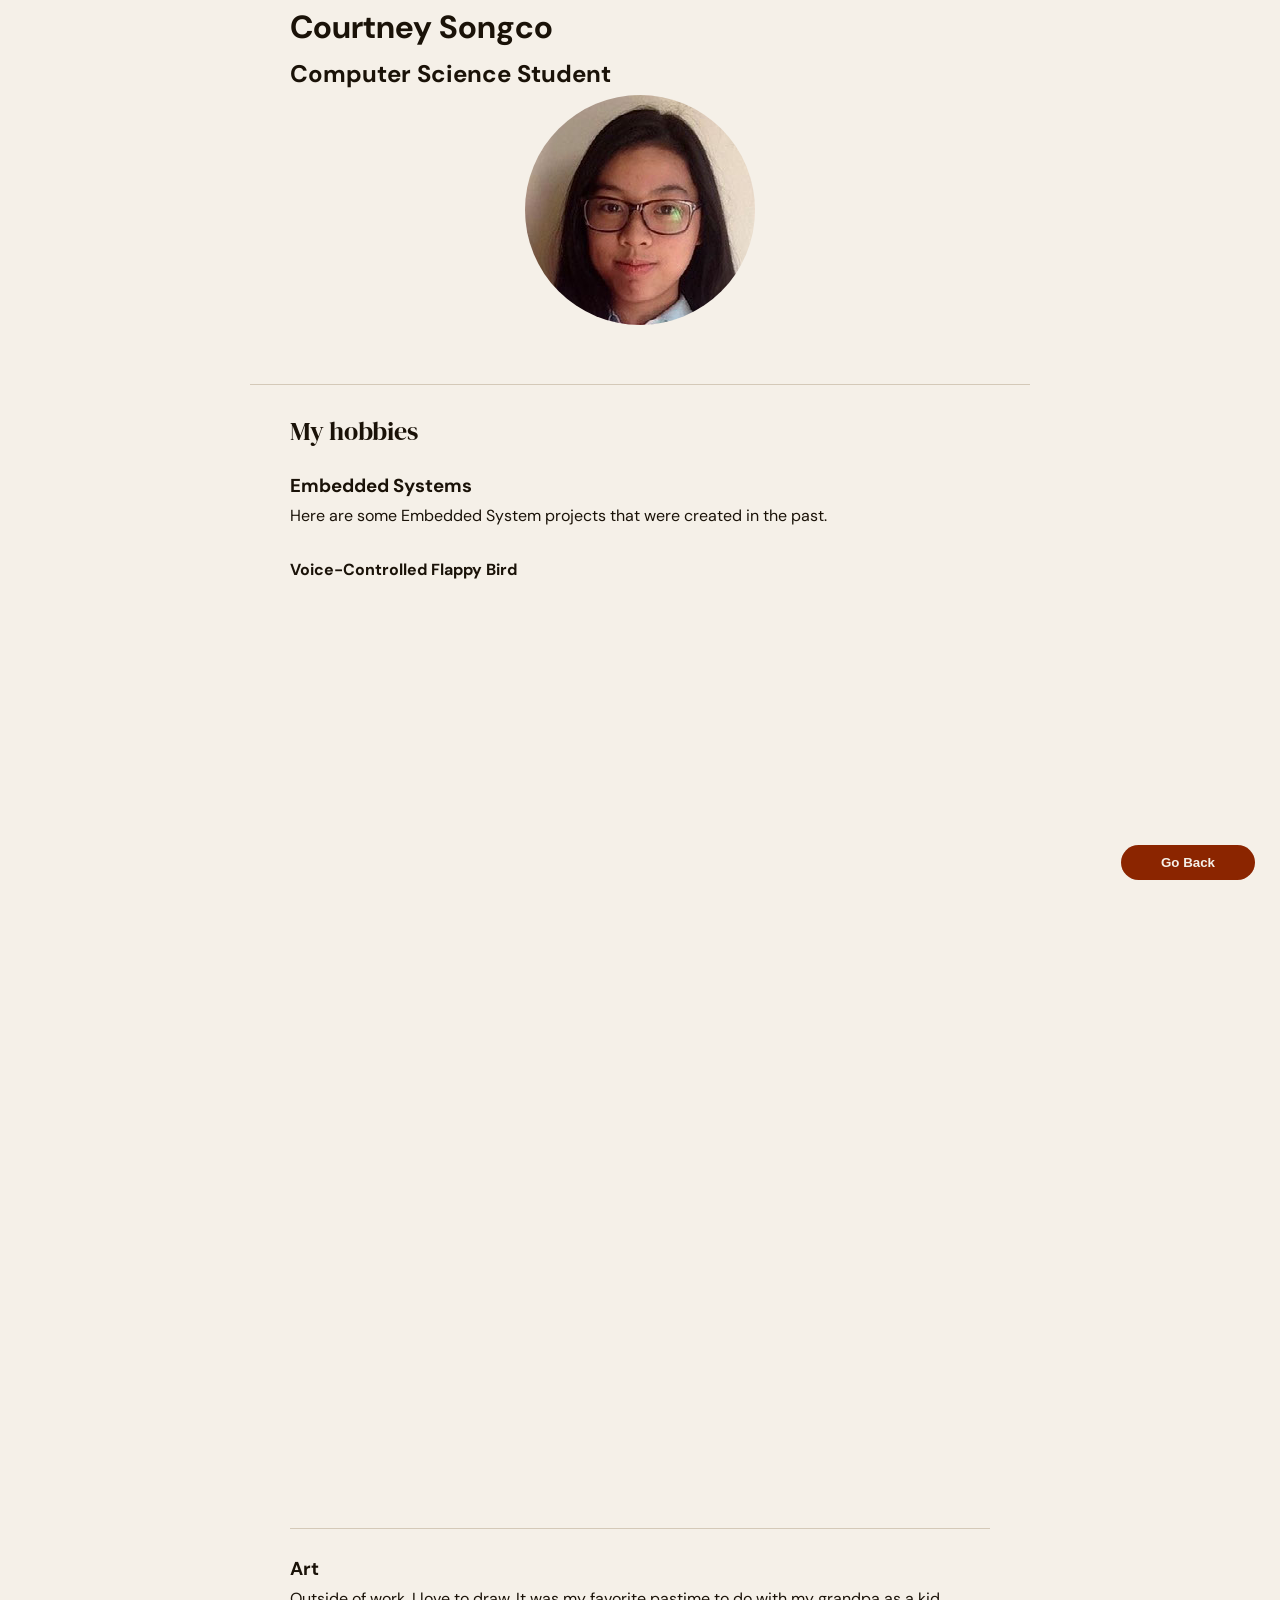
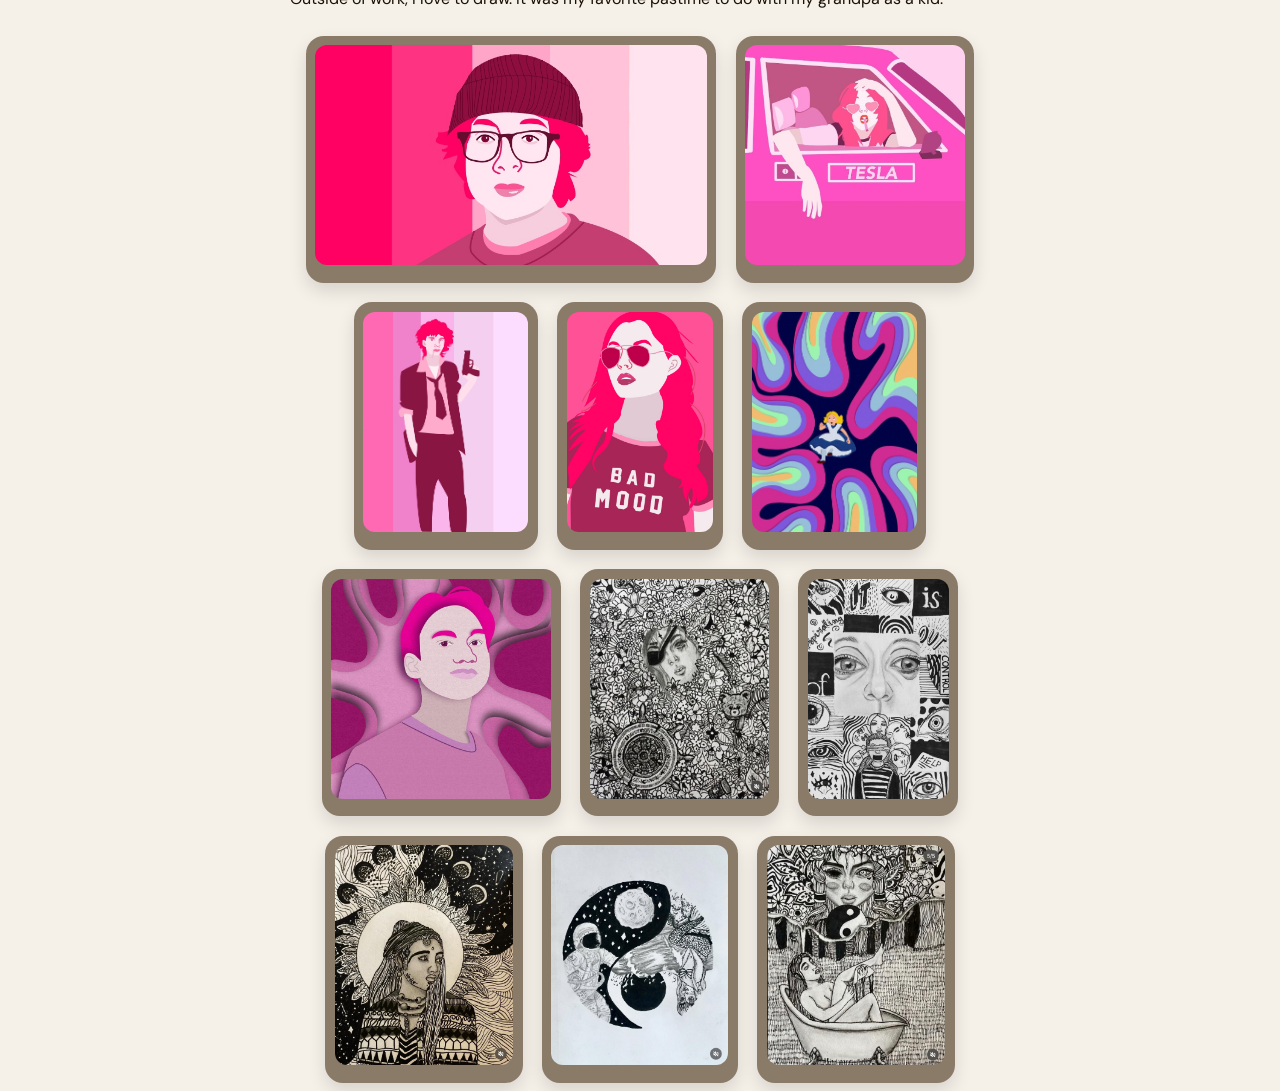
==== hobby.html @ 7f65874d "For website" ====
<!DOCTYPE html>
<html lang="en">
<head>
    <meta charset="UTF-8">
    <meta name="viewport" content="width=device-width, initial-scale=1.0">
    <link rel="stylesheet" href="stylesheet/general.css">
    <link rel="stylesheet" href="stylesheet/styles.css">
    <title>Courtney Songco</title>
</head>
<body>
    <h1>Courtney Songco</h1>
    <h2>Computer Science Student</h2>
    <img src="images/mel-prof.jpg" alt="" class="profile">

    <br/>
    <hr/>
    <div class="container">
        <div>
            <h2 class="hobby section-title">
                My hobbies
            </h2>
            <h3 class="hobbies">
                Embedded Systems
            </h3>
            <p>
                Here are some Embedded System projects that were created in the past. 
            </p>
            <br/>
            <p class="hobby-title"><b>Voice-Controlled Flappy Bird</b></p>
            <iframe width="508" height="904" 
                src="https://www.youtube.com/embed/Ok2I-sBYQz0"
                title="EE120B FINAL CUSTOM PROJECT VOICE CONTROLLED FLAPPY BIRD" 
                frameborder="0" 
                allow="accelerometer; autoplay; clipboard-write; encrypted-media; gyroscope; picture-in-picture; web-share" 
                referrerpolicy="strict-origin-when-cross-origin" 
                allowfullscreen
                >
            </iframe>
        </div>
        <hr/>
        <h3 class="hobbies">
            Art
        </h3>
        <p>
            Outside of work, I love to draw. It was my favorite pastime to do with my grandpa as a kid.
        </p>
        <div class="drawing-flex">
            <div class="card">
                <img src="images/illustration-img-1.jpeg" alt="" class="drawings">
            </div>
             <div class="card">
                <img src="images/illustration-img-2.jpg" alt="" class="drawings">
            </div>
             <div class="card">
                <img src="images/illustration-img-3.jpeg" alt="" class="drawings">
            </div>
             <div class="card">
                <img src="images/illustration-img-4.jpg" alt="" class="drawings">
            </div>
             <div class="card">
                <img src="images/illustration-img-5.jpg" alt="" class="drawings">
            </div>
             <div class="card">
                <img src="images/illustration-img-6.jpg" alt="" class="drawings">
            </div>
             <div class="card">
                <img src="images/IMG_2514.PNG" alt="" class="drawings">
            </div>
             <div class="card">
                <img src="images/IMG_2516.PNG" alt="" class="drawings">
            </div>
             <div class="card">
              <img src="images/IMG_2517.PNG" alt="" class="drawings">
            </div>

             <div class="card">
                <img src="images/IMG_2518.PNG" alt="" class="drawings">
            </div>
             <div class="card">
                <img src="images/IMG_2519.PNG" alt="" class="drawings">
            </div>
        </div>
    </div>

    <button class="btn-page">
        <a href="index.html" class="link-page" target="_self">Go Back</a>
    </button>

</body>
</html>
---- stylesheet/general.css ----
@import url('https://fonts.googleapis.com/css2?family=DM+Serif+Display:ital@0;1&family=DM+Sans:wght@300;400;500;600&display=swap');

@media (max-width: 768px) {
  .card {
    flex: 0 0 calc(50% - 1.2rem);
  }
}

@media (max-width: 480px) {
  .card {
    flex: 0 0 100%;
  }
}
:root {
  --bg:          #f5f0e8;
  --accent-soft: #e8d5d0;
  --font:         #1a1208;
  --font-mid:     #4a3f30;
  --font-light:   #8a7a68;
  --rule:        #d4c9b8;
  --link:        #8b2500;
  --link-hover:  #c0392b;
  --highlight:    #ffc61a;
}

*, *::before, *::after {
  box-sizing: border-box;
  margin: 0;
  padding: 0;
}

body {
  background-color: var(--bg);
  color: var(--font);
  font-family: 'DM Sans', sans-serif;
  font-size: 16px;
  line-height: 1.7;
  padding: 0;
  min-height: 100vh;
}

body > *:not(.top-heading) {
  max-width: 780px;
  margin-left: auto;
  margin-right: auto;
  padding-left: 2.5rem;
  padding-right: 2.5rem;
}
img
{
  height: 50%;
}

hr {
  border: none;
  border-top: 1px solid var(--rule);
  margin: 2rem 0 1.5rem;
  clear: both;
}
---- stylesheet/styles.css ----
.profile {
  display: block;
  border-radius: 60%;
  margin:auto;
  /* width: 50px;
  max-width: 150px; */
}


.section-title {
  font-family: 'DM Serif Display', serif;
  font-size: 1.65rem;
  font-weight: 400;
  color: var(--font);
  margin-bottom: 1rem;
  letter-spacing: -0.01em;
  display: flex;
  align-items: center;
  gap: 0.45rem;
}

.container {
  max-width: 780px;
  margin: 0 auto;
  padding: 0 2.5rem;
  padding-bottom: 0.5rem;
}

.interests {
  max-width: 780px;
  margin: 0 auto;
  padding: 0 2.5rem 3rem;
}

.education-list {
  list-style: disc;
  padding-left: 1.6rem;
  display: flex;
  flex-direction: column;
  gap: 0.4rem;
}

.education-item p {
  margin: 0;
  font-size: 0.97rem;
  color: var(--font-mid);
}

.education-item b {
  color: var(--ink);
  font-weight: 600;
}

.education-item i {
  color: var(--font-mid);
}

/* ── Work experience ── */
.work-exp.container ul {
  list-style: disc;
  padding-left: 1.6rem;
  display: flex;
  flex-direction: column;
  gap: 0.8rem;
}

.work-exp.container li {
  color: var(--font-mid);
  font-size: 0.97rem;
}

.work-exp.container li b {
  color: var(--font);
  font-weight: 600;
}

.work-exp.container li i {
  color: var(--font-mid);
}

.work-exp.container li ul {
  margin-top: 0.35rem;
  list-style: circle;
  padding-left: 1.4rem;
  gap: 0.25rem;
}

/* ── Skills ── */

.skill-flex
{
  display: flex;
  flex-wrap: wrap;
  gap: 1.2rem;
  margin-top: 0.5rem;
}

.skills-card
{
  flex: 1 1;
  background-color: var(--font-light);
  color: var(--rule);
  border-radius: 15px;
  padding: 20px 50px;
  box-shadow: 0 6px 16px rgba(0,0,0,0.12);
  transition: transform 0.25s ease, 
        box-shadow 0.25s ease,
        background-color 0.25s ease;
}

.skills-card:hover {
    transform: translateY(-6px);
    box-shadow: 0 12px 26px rgba(0,0,0,0.18);
    /* background-color: ; */
}
.skills-card h3 {
  margin: 0 0 0.8rem 0;
  font-size: 1.05rem;
  font-weight: 600;
  color: #d4c9b8;
}

.skills-card ul {
  list-style: none;
  padding: 0;
  margin: 0;
  font: bolder;
  color: var(--bg);
}

.skills-card li {
  font-size: 0.96rem;
  color: var(--bg);
  margin-bottom: 0.5rem;
  padding-left: 0.2rem;
  text-align: center;

}

.skill-title
{
  font: bold;
  padding: 0.3rem;
  background-color: var(--font-mid);
  border-radius: 10px;
  text-align: center;
}

.drawing-flex {
  display: flex;
  flex-wrap: wrap;
  gap: 1.2rem;
  justify-content: center;
  margin-top: 1.5rem;
}


.para-interests {
  font-size: 0.97rem;
  color: var(--bg);
  margin-bottom: 0.75rem;
  max-width: 65ch;
  padding: 30px;
  background-color: var(--font-mid);
  border-radius: 12px;
}

.small-image {
  max-width: 50px;
  width: 40px;
  transition: transform 0.2s ease, opacity 0.2s ease;
  opacity: 0.85;
}

.small-image:hover {
  transform: translateY(-3px);
  opacity: 1;
}

/* Links
a {
  color: var(--link);
  text-decoration: none;
  border-bottom: 1px solid var(--accent-soft);
  transition: color 0.15s ease, border-color 0.15s ease;
}

a:hover {
  color: var(--link-hover);
  border-bottom-color: var(--link-hover);
} */

.social-links {
  display: flex;
  gap: 1.2rem;
  align-items: center;
  padding: 1rem 2.5rem 2.5rem;
  max-width: 780px;
  margin: 0 auto;
}

.container::after,
.interests::after {
  content: '';
  display: table;
  clear: both;
}

.icon
{
    width:60px;
}

.btn-page
{
  position: fixed;
  z-index: 1000;
  bottom: 20px;
  right: 25px;
  padding: 10px;
  border-radius: 50px;
  border: none;
  background-color: var(--link);
  transition: all ease-out 0.3s;
  cursor: pointer;
}

.btn-page:hover
{
  background-color: var(--link-hover);

}

.link-page
{
  color: var(--bg);
  text-decoration: none;
  font-weight: bold;
}


.card {
  flex: 0 0 1; 
  background-color: var(--font-light);
  border-radius: 18px;
  padding: 0.6rem;
  box-sizing: border-box;
  overflow: hidden;

  box-shadow: 0 8px 18px rgba(0, 0, 0, 0.12);
  transition: transform 0.3s ease, box-shadow 0.3s ease;
}

.card:hover {
  transform: translateY(-6px) scale(1.02);
  box-shadow: 0 14px 26px rgba(0, 0, 0, 0.18);
}

.drawings {
  width: 100%;
  height: 220px;
  object-fit: cover;
  border-radius: 12px;

  transition: transform 0.3s ease, opacity 0.3s ease;
}

.card:hover .drawings {
  transform: scale(1.05);
  opacity: 0.95;
}
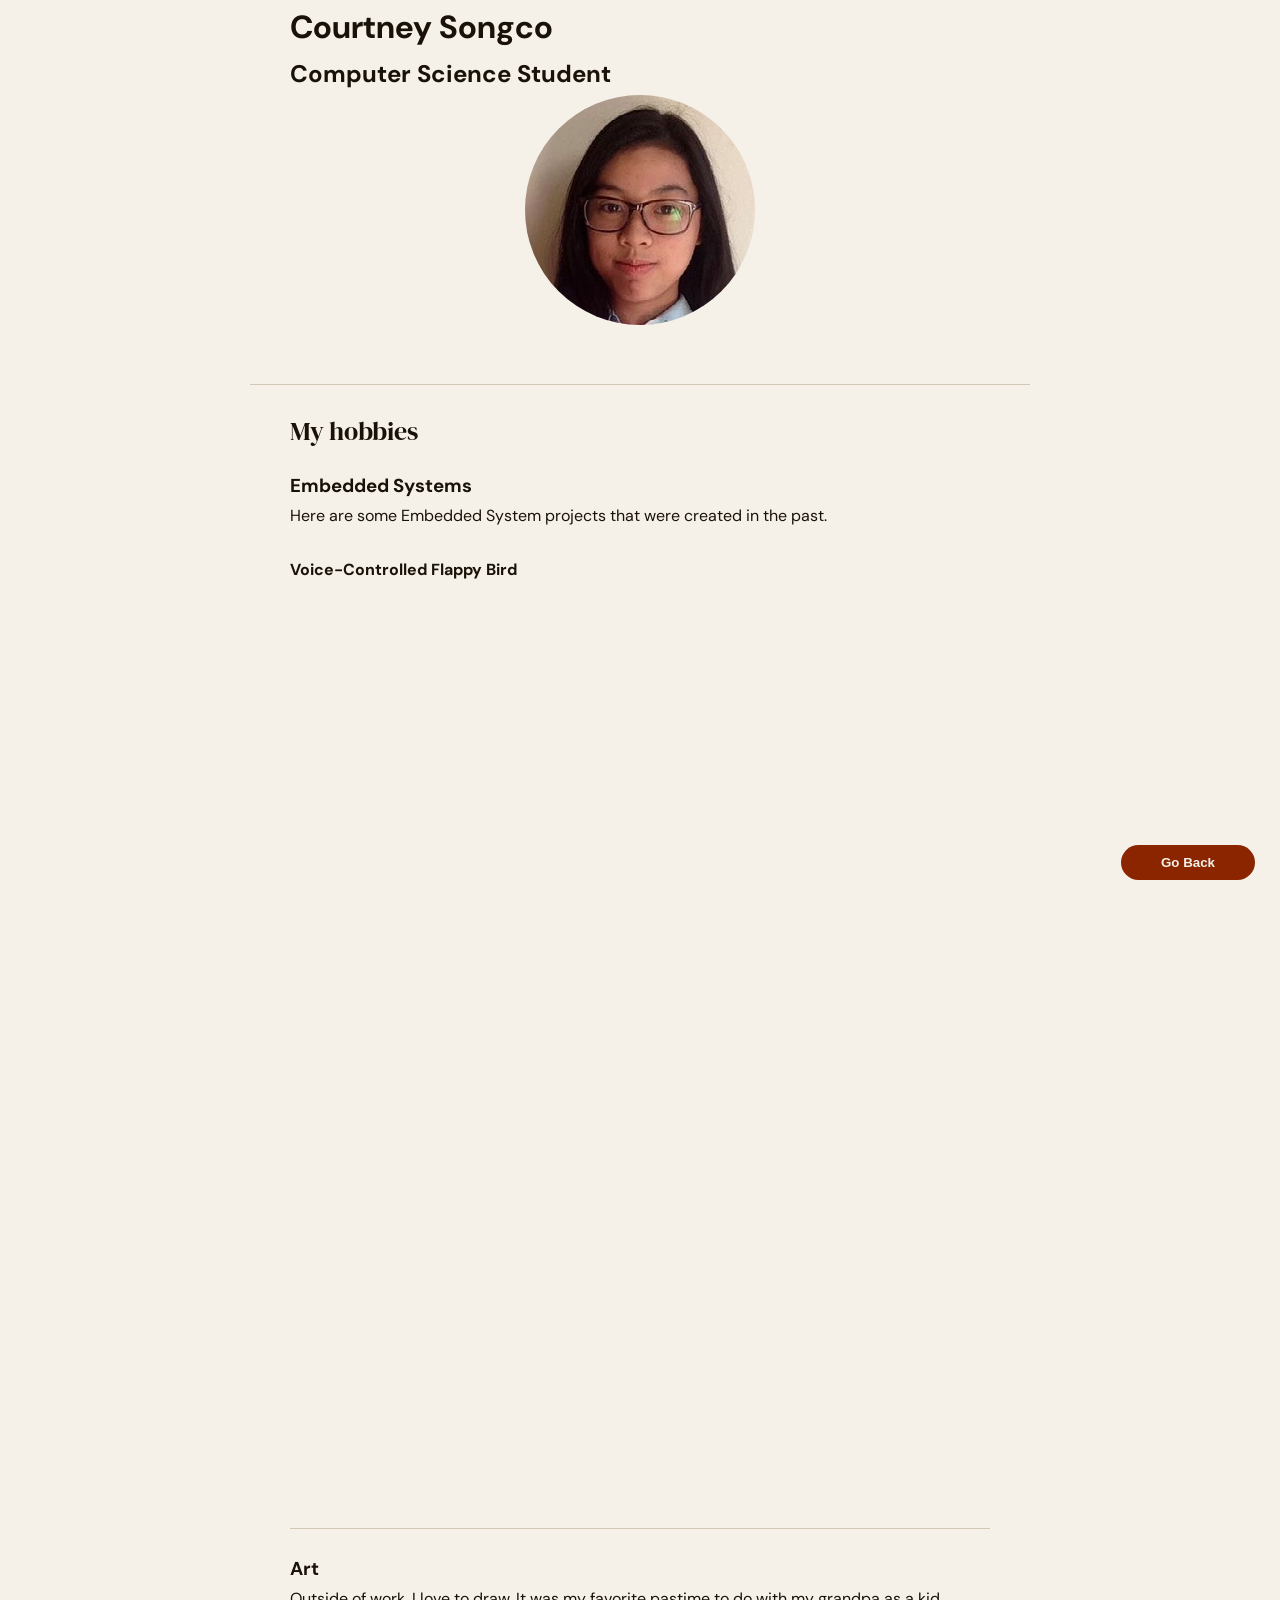
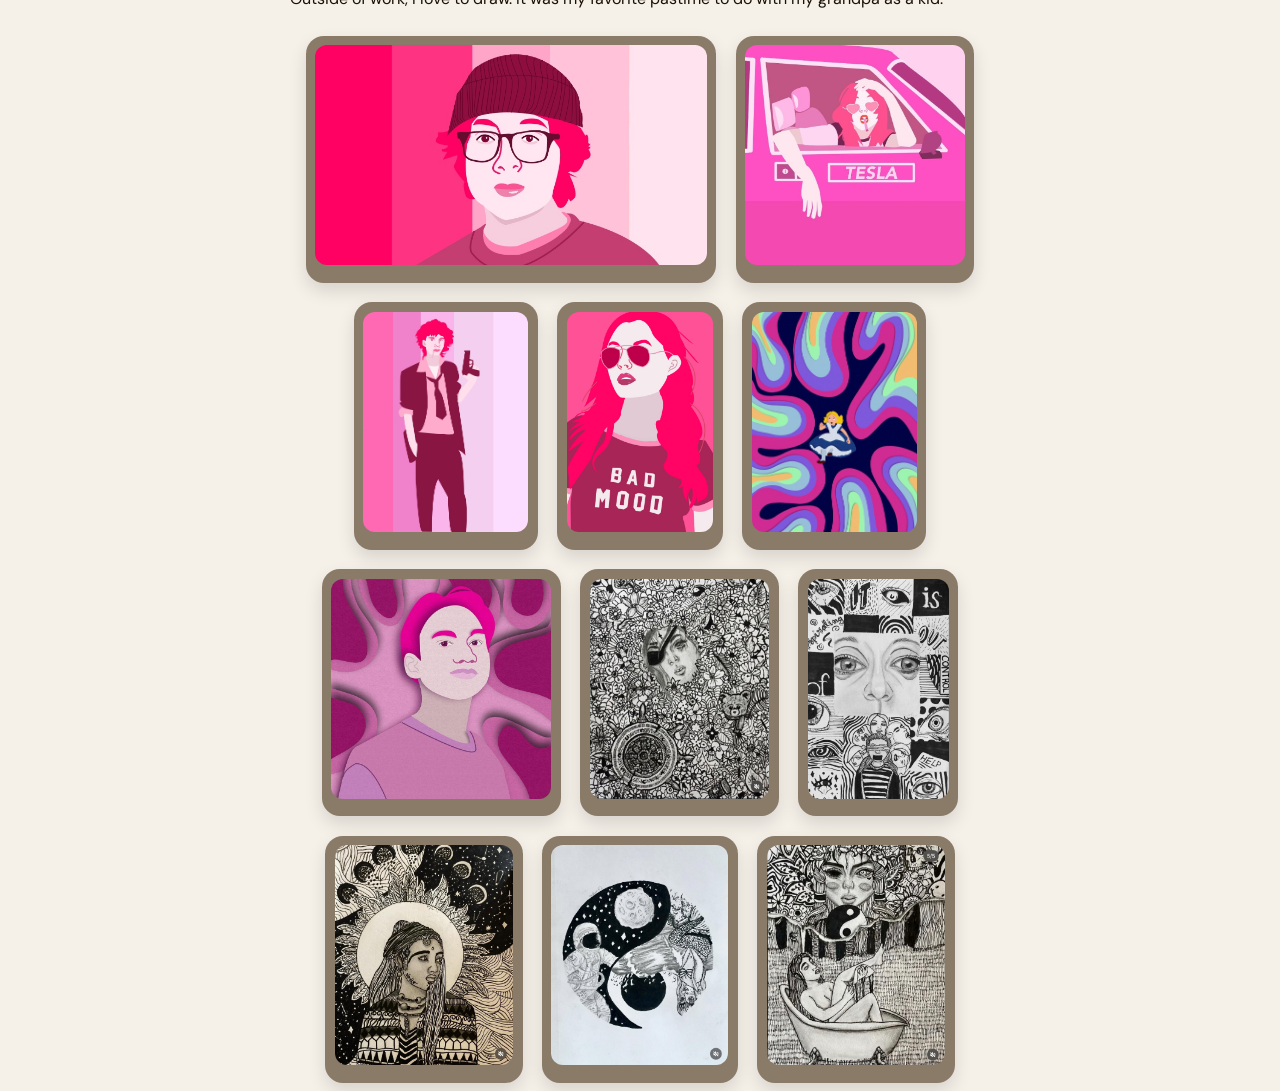
==== commit 70dc950f: "Add readability" ====
--- a/hobby.html
+++ b/hobby.html
@@ -46,38 +46,38 @@
         </p>
         <div class="drawing-flex">
             <div class="card">
-                <img src="images/illustration-img-1.jpeg" alt="" class="drawings">
+                <img src="images/illustration-img-1.jpeg" alt="artist CUCO pink vector art" class="drawings">
             </div>
              <div class="card">
-                <img src="images/illustration-img-2.jpg" alt="" class="drawings">
+                <img src="images/illustration-img-2.jpg" alt="girl in tesla vector art" class="drawings">
             </div>
              <div class="card">
-                <img src="images/illustration-img-3.jpeg" alt="" class="drawings">
+                <img src="images/illustration-img-3.jpeg" alt="spike spiegel cosplay vector art" class="drawings">
             </div>
              <div class="card">
-                <img src="images/illustration-img-4.jpg" alt="" class="drawings">
+                <img src="images/illustration-img-4.jpg" alt="girl in shades vector art" class="drawings">
             </div>
              <div class="card">
-                <img src="images/illustration-img-5.jpg" alt="" class="drawings">
+                <img src="images/illustration-img-5.jpg" alt="alice in wonderland paper vector art" class="drawings">
             </div>
              <div class="card">
-                <img src="images/illustration-img-6.jpg" alt="" class="drawings">
+                <img src="images/illustration-img-6.jpg" alt="paper vector art" class="drawings">
             </div>
              <div class="card">
-                <img src="images/IMG_2514.PNG" alt="" class="drawings">
+                <img src="images/IMG_2514.PNG" alt="ink illustration" class="drawings">
             </div>
              <div class="card">
-                <img src="images/IMG_2516.PNG" alt="" class="drawings">
+                <img src="images/IMG_2516.PNG" alt="ink illustration" class="drawings">
             </div>
              <div class="card">
-              <img src="images/IMG_2517.PNG" alt="" class="drawings">
+              <img src="images/IMG_2517.PNG" alt="ink illustration" class="drawings">
             </div>
 
              <div class="card">
-                <img src="images/IMG_2518.PNG" alt="" class="drawings">
+                <img src="images/IMG_2518.PNG" alt="ink illustration" class="drawings">
             </div>
              <div class="card">
-                <img src="images/IMG_2519.PNG" alt="" class="drawings">
+                <img src="images/IMG_2519.PNG" alt="ink illustration" class="drawings">
             </div>
         </div>
     </div>
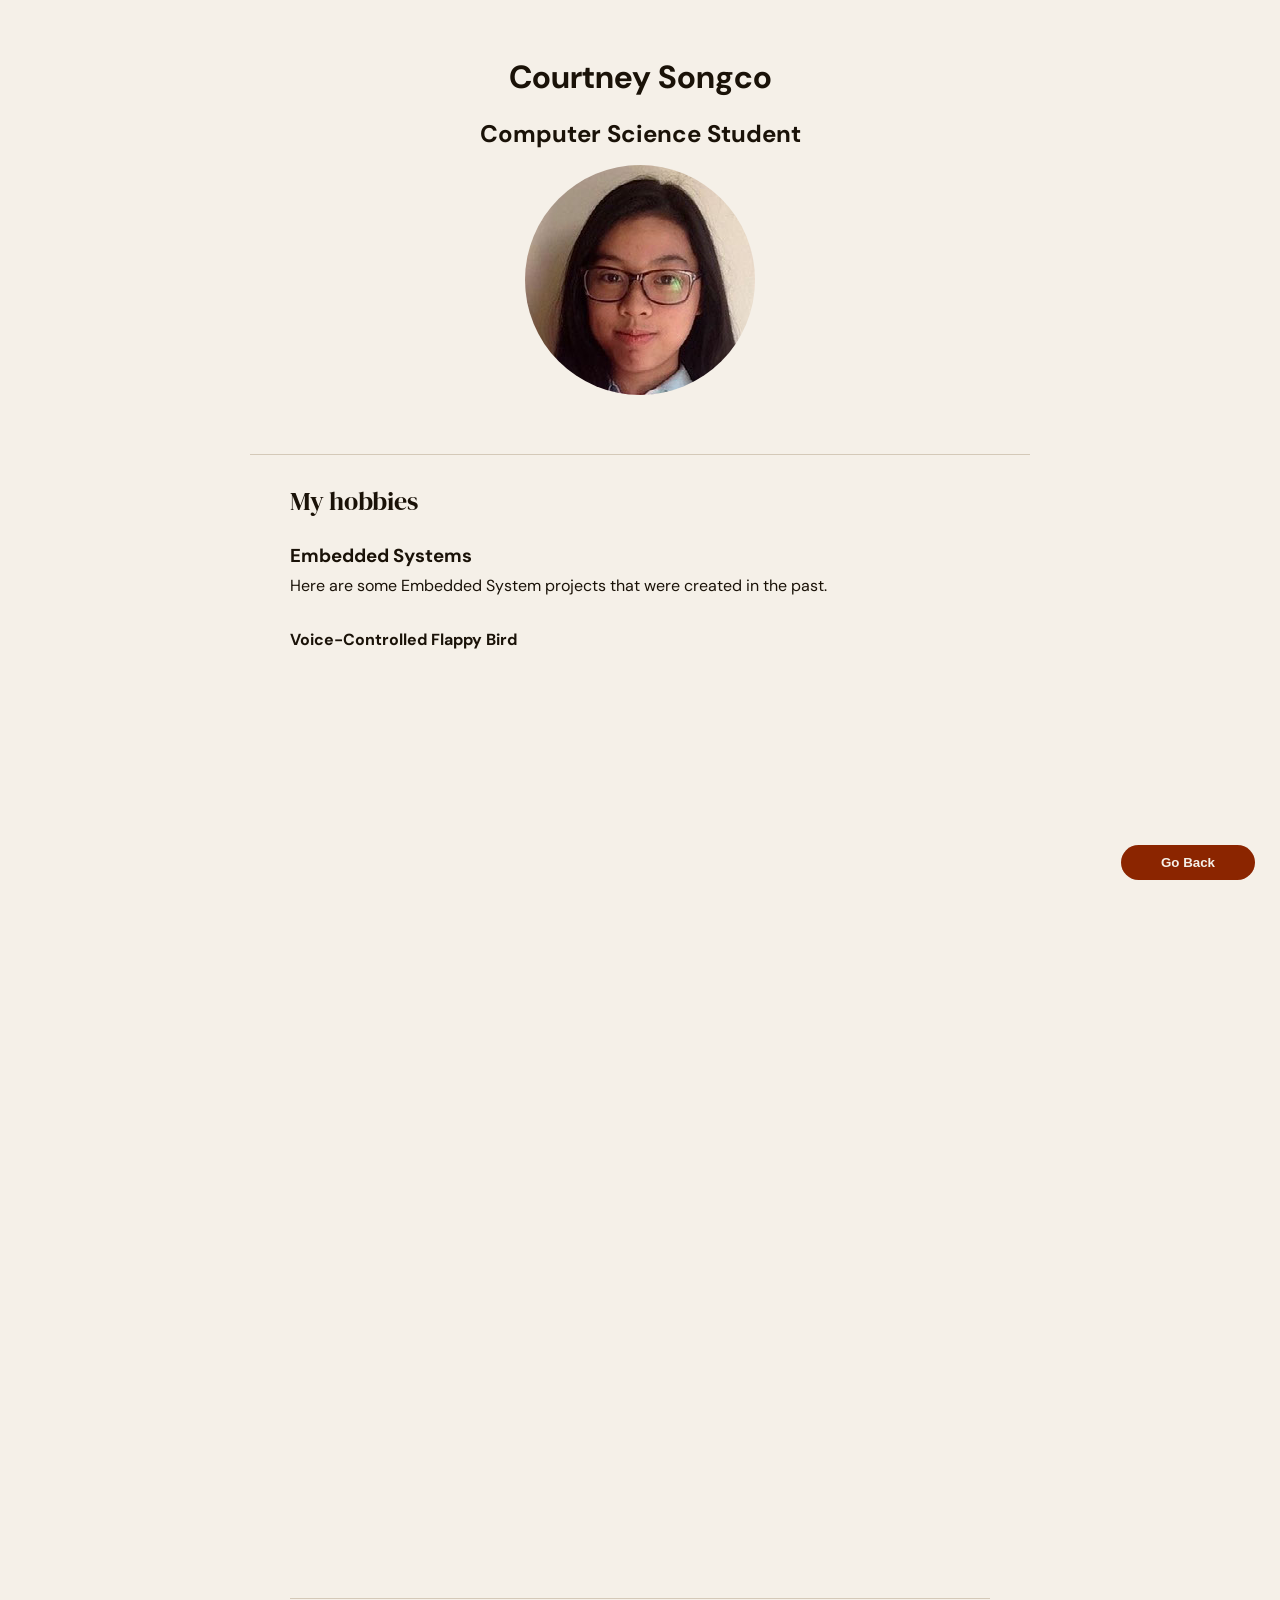
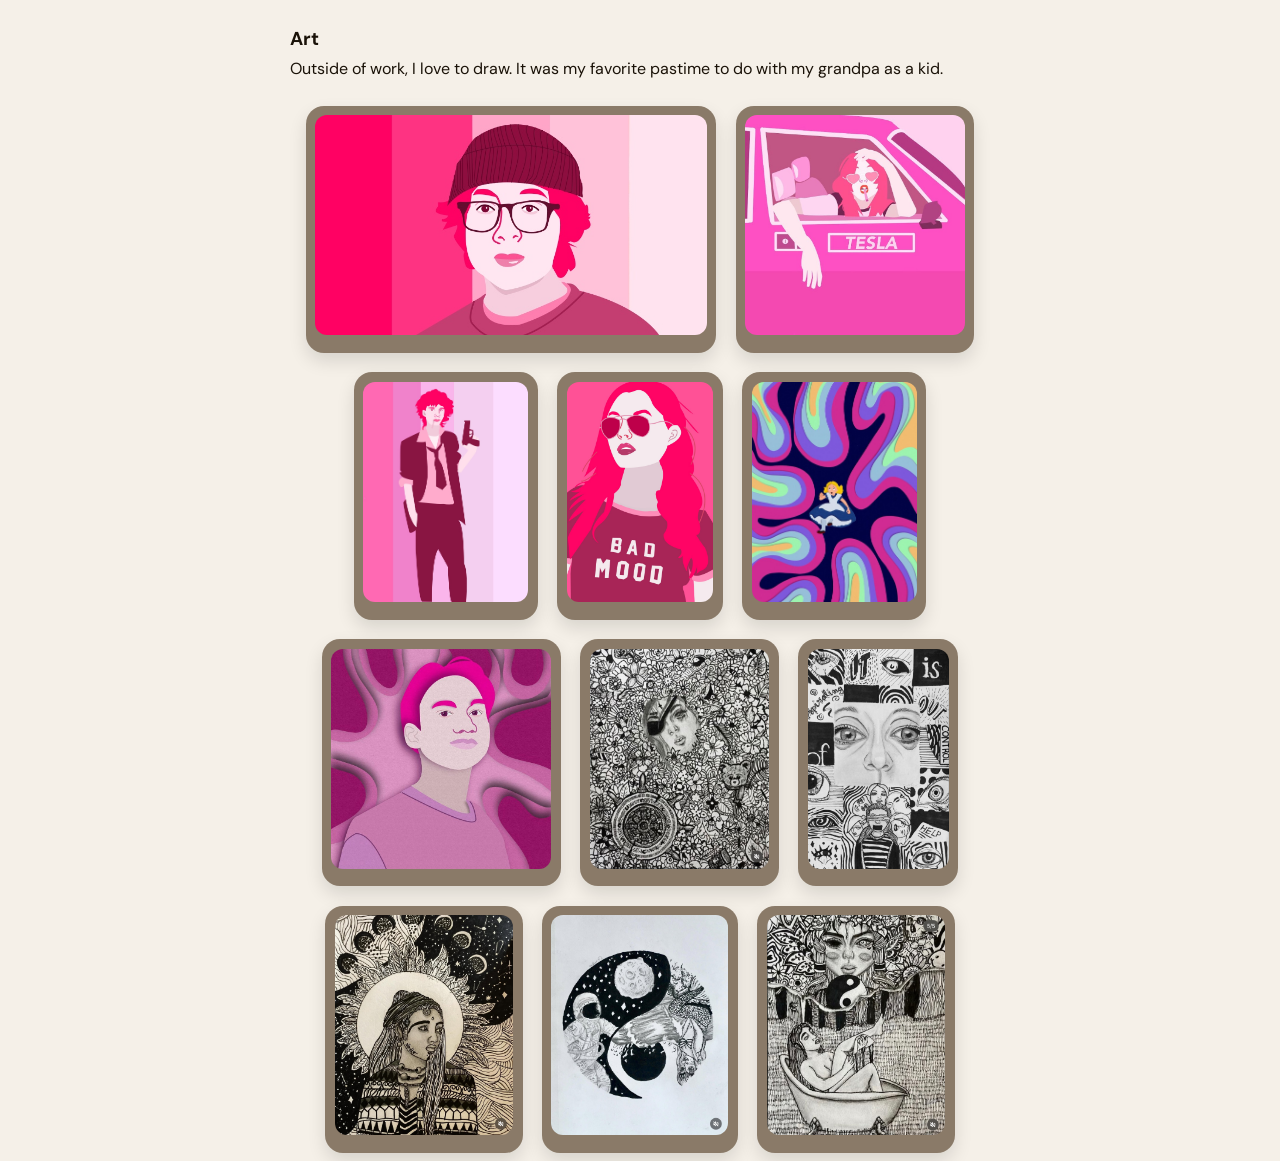
==== commit e9190e67: "Extra changes" ====
--- a/hobby.html
+++ b/hobby.html
@@ -5,12 +5,15 @@
     <meta name="viewport" content="width=device-width, initial-scale=1.0">
     <link rel="stylesheet" href="stylesheet/general.css">
     <link rel="stylesheet" href="stylesheet/styles.css">
+    <link rel="stylesheet" href="stylesheet/header.css">
     <title>Courtney Songco</title>
 </head>
 <body>
-    <h1>Courtney Songco</h1>
-    <h2>Computer Science Student</h2>
-    <img src="images/mel-prof.jpg" alt="" class="profile">
+    <div class="hobby-top-heading">
+        <h1>Courtney Songco</h1>
+        <h2>Computer Science Student</h2>
+        <img src="images/mel-prof.jpg" alt="" class="profile">
+    </div>
 
     <br/>
     <hr/>
--- a/stylesheet/header.css
+++ b/stylesheet/header.css
@@ -0,0 +1,132 @@
+header {
+  height: 50vh;
+  box-sizing: border-box;
+  display: flex;
+  flex-direction: column;
+  justify-content: flex-end;
+  align-items: center;
+  position: relative;
+  background-color: var(--bg);
+}
+
+@keyframes showBars {
+  0% { opacity: 0; background-position: -400% 7%, 500% 21%, -400% 35%, 500% 49%, -400% 63%, 500% 77%, -400% 91% ; }
+  14% { background-position: 0% 7%, 500% 21%, -400% 35%, 500% 49%, -400% 63%, 500% 77%, -400% 91% ; }
+  28% { background-position: 0% 7%, 100% 21%, -400% 35%, 500% 49%, -400% 63%, 500% 77%, -400% 91% ; }
+  42% { background-position: 0% 7%, 100% 21%,    0% 35%, 500% 49%, -400% 63%, 500% 77%, -400% 91% ; }
+  56% { background-position: 0% 7%, 100% 21%,    0% 35%, 100% 49%, -400% 63%, 500% 77%, -400% 91% ; }
+  70% { background-position: 0% 7%, 100% 21%,    0% 35%, 100% 49%,    0% 63%, 500% 77%, -400% 91% ; }
+  84% { background-position: 0% 7%, 100% 21%,    0% 35%, 100% 49%,    0% 63%, 100% 77%, -400% 91% ; }
+  98%, 100% { opacity: 1; background-position: 0% 7%, 100% 21%, 0% 35%, 100% 49%, 0% 63%, 100% 77%, 0% 91%; }
+}
+
+header::after {
+  content: "";
+  width: 100%;
+  height: 20vh;
+  position: absolute;
+  top: 0;
+  left: 0;
+  background-color: inherit;
+  background-repeat: no-repeat;
+  background-size: 70% 7%;
+  background-image:
+    linear-gradient(var(--link-hover),var(--link-hover)),
+    linear-gradient(var(--link),var(--link)),
+    linear-gradient(var(--link-hover),var(--link-hover)),
+    linear-gradient(var(--link),var(--link)),
+    linear-gradient(var(--link-hover),var(--link-hover)),
+    linear-gradient(var(--link),var(--link)),
+    linear-gradient(var(--link-hover),var(--link-hover));
+  background-position: 0% 7%, 100% 21%, 0% 35%, 100% 49%, 0% 63%, 100% 77%, 0% 91%;
+  animation: showBars 3.5s;
+}
+
+@keyframes showText {
+  0% { opacity: 0; transform: translate(0, -100%); }
+  20% { opacity: 0; }
+  100% { opacity: 1; transform: translate(0, 0); }
+}
+
+header > .top-heading {
+  position: relative;
+  transform: translate(-100%, 0);
+  opacity: 0;
+  animation: showText 2s 1;
+  animation-fill-mode: forwards;
+  animation-delay: 3.5s;
+  text-align: center;
+}
+
+@media all and (min-width: 768px) {
+
+  @keyframes showBarsBig {
+    0% { opacity: 0; background-position: 7% -400%, 21% 500%, 35% -400%, 49% 500%, 63% -400%, 77% 500%, 91% -400%; }
+    14% { background-position: 7% 0%, 21% 500%, 35% -400%, 49% 500%, 63% -400%, 77% 500%, 91% -400%; }
+    28% { background-position: 7% 0%, 21% 100%, 35% -400%, 49% 500%, 63% -400%, 77% 500%, 91% -400%; }
+    42% { background-position: 7% 0%, 21% 100%, 35% 0%, 49% 500%, 63% -400%, 77% 500%, 91% -400%; }
+    56% { background-position: 7% 0%, 21% 100%, 35% 0%, 49% 100%, 63% -400%, 77% 500%, 91% -400%; }
+    70% { background-position: 7% 0%, 21% 100%, 35% 0%, 49% 100%, 63% 0%, 77% 500%, 91% -400%; }
+    84% { background-position: 7% 0%, 21% 100%, 35% 0%, 49% 100%, 63% 0%, 77% 100%, 91% -400%; }
+    98%, 100% { opacity: 1; background-position: 7% 0%, 21% 100%, 35% 0%, 49% 100%, 63% 0%, 77% 100%, 91% 0%; }
+  }
+
+  @keyframes showTextBig {
+    0% { opacity: 0; transform: translate(-100%, 0); }
+    20% { opacity: 0; }
+    100% { opacity: 1; transform: translate(0vw, 0); }
+  }
+
+  header {
+    height: 100vh;
+    flex-direction: column;
+    align-items: flex-start;
+    justify-content: center;
+  }
+
+  header::after {
+    width: 20vw;
+    height: 100%;
+    background-size: 7% 70%;
+    background-position: 
+      7% 0%, 21% 100%, 35% 0%, 49% 100%, 63% 0%, 77% 100%, 91% 0%;
+    animation-name: showBarsBig;
+  }
+
+  header > .top-heading {
+    animation-name: showTextBig;
+    margin-left: 22vw;
+    text-align: left;
+  }
+}
+
+@media (prefers-reduced-motion) {
+  header::after {
+    animation: none !important;
+  }
+  
+  @keyframes showTextReduced {
+    0% { opacity: 0; }
+    100% { opacity: 1; }
+  }
+  
+  
+  header > .top-heading {
+    transform: translate(0,0);
+    animation-name: showTextReduced;
+    animation-delay: 0.5s !important;
+  }
+}
+
+.hobby-top-heading
+{
+  align-items: center;
+  text-align: center;
+  padding-left: 10px;
+  margin-top: 50px;
+}
+.hobby-top-heading>*
+{
+  margin-top: 10px;;
+}
+
